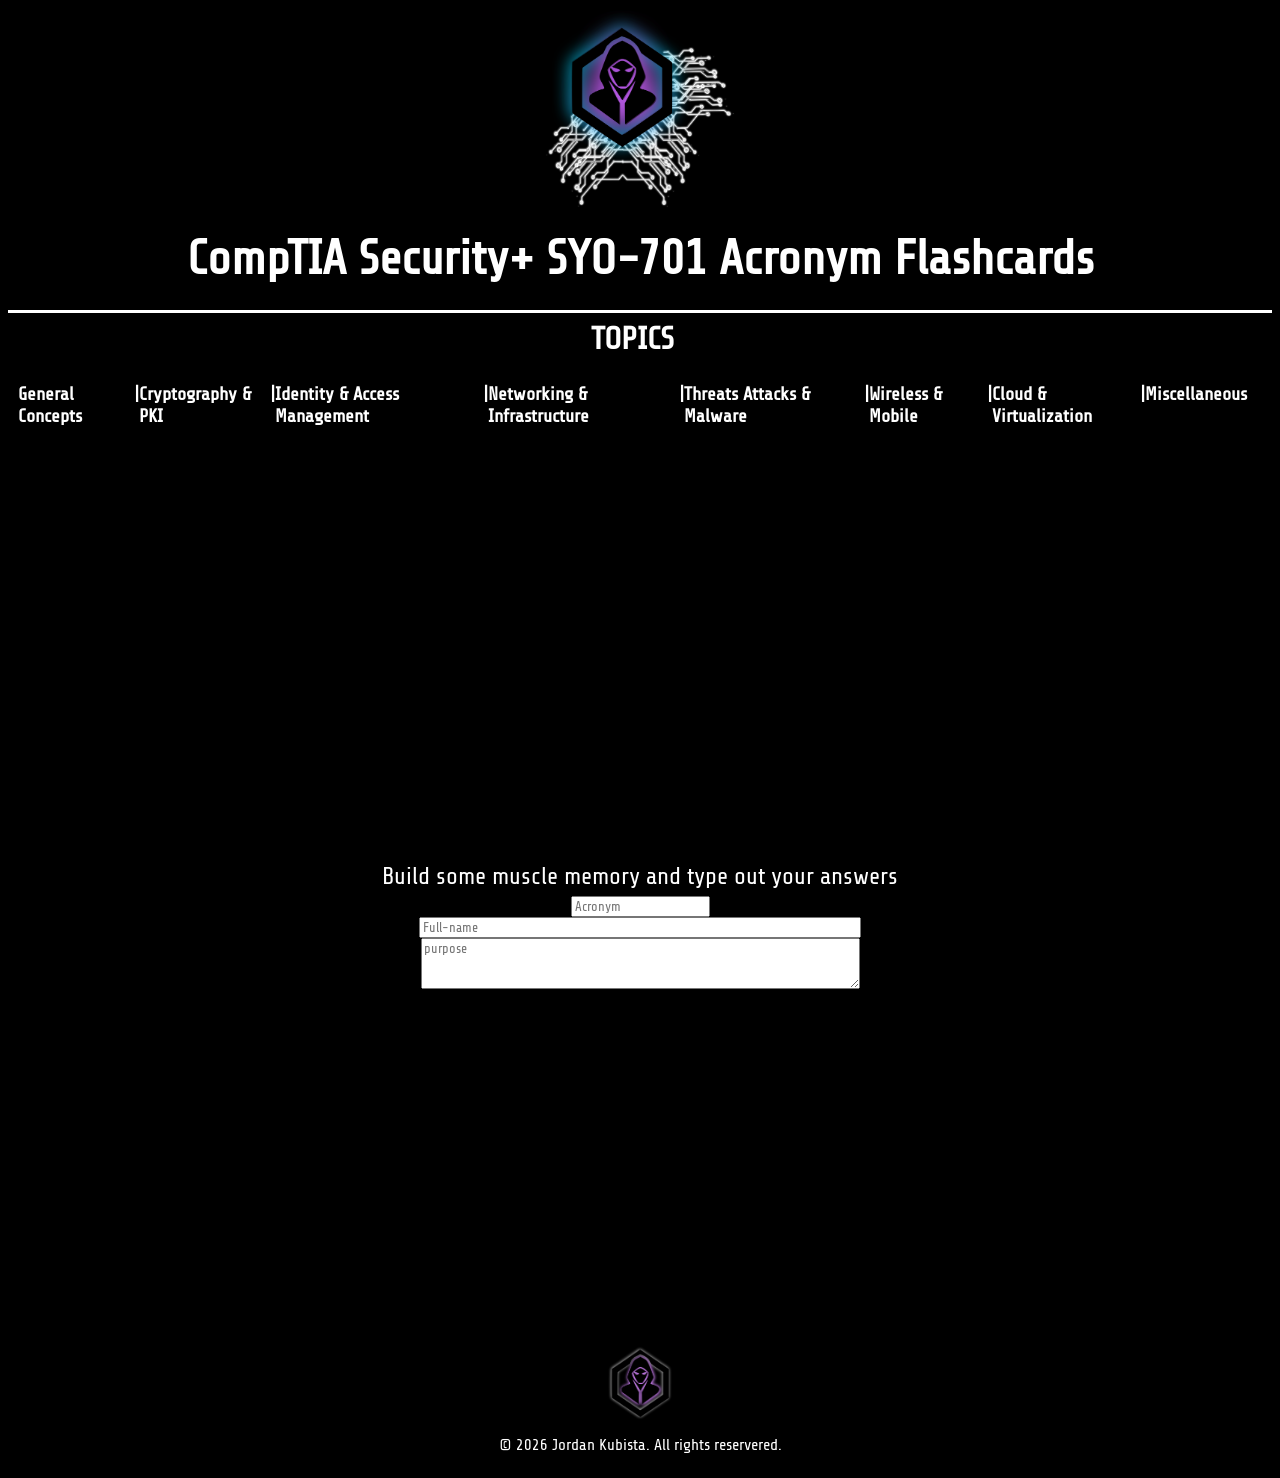
==== index.html @ a365896b "changed html to index.html for deployment" ====
<!DOCTYPE html>
<html lang="en">
<head>
    <meta charset="UTF-8">
    <meta name="viewport" content="width=device-width, initial-scale=1.0">
    <title>Cybersecurity Acryonyms</title>
    <link rel="stylesheet" href="sec_flshcrds.css">
</head>
<body>
    <div id="head">
        <img id="hLogo1" src="./hacker_logo.png" alt="a logo of a hacker in a hoodie inside an octagon with lines coming from the bottom and right side">
        <h1 id="title1">CompTIA Security+ SYO-701 Acronym Flashcards</h1>
    </div>
    <div id="mainContentHolder">
        <div id="sidebar">
            <h4 id="topicHead">TOPICS</h4>
            <div id="topicSelection">
                <h3 id="General Concepts" class="topic">General Concepts</h3>
                <h3 class="divider">|</h3>
                <h3 id="Cryptography & PKI" class="topic">Cryptography & PKI</h3>
                <h3 class="divider">|</h3>
                <h3 id="Identity & Access Management" class="topic">Identity & Access Management</h3>
                <h3 class="divider">|</h3>
                <h3 id="Networking & Infrastructure" class="topic">Networking & Infrastructure</h3>
                <h3 class="divider">|</h3>
                <h3 id="Threats Attacks & Malware" class="topic">Threats Attacks & Malware</h3>
                <h3 class="divider">|</h3>
                <h3 id="Wireless & Mobile" class="topic">Wireless & Mobile</h3>
                <h3 class="divider">|</h3>
                <h3 id="Cloud & Virtualization" class="topic">Cloud & Virtualization</h3>
                <h3 class="divider">|</h3>
                <h3 id="Miscellaneous" class="topic">Miscellaneous</h3>
            </div>
        </div>
        <div id="displayArea">
            <div id="selectedTopic"></div>
            <div id="flashCard"></div>
            <div id="options">
                    <h3 id="show">SHOW ANSWER</h3>
                    <h3 id="next">NEXT CARD</h3>
            </div>
            <label for="acronymAttempt" id="acronymAttemptLabel">Build some muscle memory and type out your answers</label>
            <input type='text' id="acronymAttempt" name="acronymAttempt" cols="100" placeholder="Acronym"></input>
            <label for="acronymAttemptFull" id="acronymAttemptFullLabel"></label>
            <input type='text' id="acronymAttemptFull" name="acronymAttemptFull" size="70" placeholder="Full-name"></input>
            <label for="purposeAttempt"></label>
            <textarea id="purposeAttempt" name="purposeAttempt" rows="3" cols="69" placeholder="purpose"></textarea> 
        </div>
    </div>
    <div id="footer">
         <img id="hLogo2" src="./hacker_logo2.png" alt="a logo of a hacker in a hoodie inside an octagon">
         <p id="copyright">&copy; 2026 Jordan Kubista. All rights reservered.</p>
    </div>
    <!-- Imports the the js script -->
    <script type='module' src="sec_flshcrds.js"></script>
</body>
</html>
---- sec_flshcrds.css ----
@import url('https://fonts.googleapis.com/css2?family=Share+Tech&display=swap');

body {
    background-color: black;

}

#hLogo1 {
    max-width: 15%;
    height: auto;
}

#mainContentHolder {
    background-color: black;
    display: flex;
    flex-direction: column;
    margin: 0;
    /* min-height: 100vh; */
}

#sidebar {
    padding-right: 25px;
    padding-left: 10px;
}

#displayArea {
    display: flex;
    flex-direction: column;
    align-items: center;
    min-height: 100vh;
    background-color: black;
}

#title1 {
    color: white;
    font-family: "Share Tech", sans-serif;
    font-size: 3em;
    margin: .5em 0 .5em 0;
    
}

#head {
    display: flex;
    flex-direction: column;
    align-items: center;
    border-bottom: 3px solid white;
    
}

#topicSelection {
    display: flex;
    flex-direction: row;
    justify-content: space-around;
}

.topic {
    color: white;
    font-family: "Share Tech", sans-serif;
    transition: box-shadow 0.3s ease;
}

#tTitle {
    color: black;
    font-family: "Share Tech", sans-serif;
    text-shadow: 
        0 0 10px #fff,
        0 0 20px rgb(187, 0, 255),
        0 0 40px rgb(0, 132, 255);
    margin: 10px 0 2px 0;

}

.divider {
    color: white;
    font-family: "Share Tech", sans-serif;
}

.topic:hover {
    cursor: pointer;
}

#flashCard {
    display: flex;
    flex-direction: column;
    justify-content: center;
    width: 55%;
    min-height: 35vh;
    background-color: rgb(0, 111, 170);
    visibility: hidden;
    margin-top: .5em;

    box-shadow: 
        0 0 10px #fff,
        0 0 20px rgb(187, 0, 255),
        0 0 40px rgb(0, 132, 255);
}

#options {
    display: flex;
    flex-direction: row;
    justify-content: space-between;
    font-family: "Share Tech", sans-serif;
    font-size: 1.5rem;
    color: white;
    margin: 0 1em 0 1em;
    width: 55%;
    visibility: hidden;
}

#next:hover {
    cursor: pointer;
}

#show:hover {
    cursor: pointer;
}

.acronyms {
    font-family: "Share Tech", sans-serif;
    font-size: 4.5rem;
    text-align: center;
    margin: .5rem .5rem .5rem .5rem;
}

.answer{
    font-family: "Share Tech", sans-serif;
    font-size: 2.5rem;
    text-align: center;
    margin: .5rem 0 .5rem 0;
}

.purpose {
    font-family: "Share Tech", sans-serif;
    font-size: 1.5rem;
    text-align: center;
    margin: .5rem 0 .5rem 0;

}

#topicHead {
    font-family: "Share Tech", sans-serif;
    font-size: 2rem;
    text-align: center;
    margin: .25em 0 .25em 0;
    color: white;
}

#acronymAttemptLabel {
    font-family: "Share Tech", sans-serif;
    font-size: 1.5rem;
    text-align: center;
    margin: .25em 0 .25em 0;
    color: white;
}

#acronymAttempt {
    font-family: "Share Tech", sans-serif;
}

#acronymAttemptFull {
    font-family: "Share Tech", sans-serif;
}

#purposeAttempt {
    font-family: "Share Tech", sans-serif;
}

#footer {
    display: flex;
    flex-direction: column;
    align-items: center;
}

#hLogo2 {
    max-width: 5%;
    height: auto;
}

#copyright {
    font-family: "Share Tech", sans-serif;
    color: white;
}
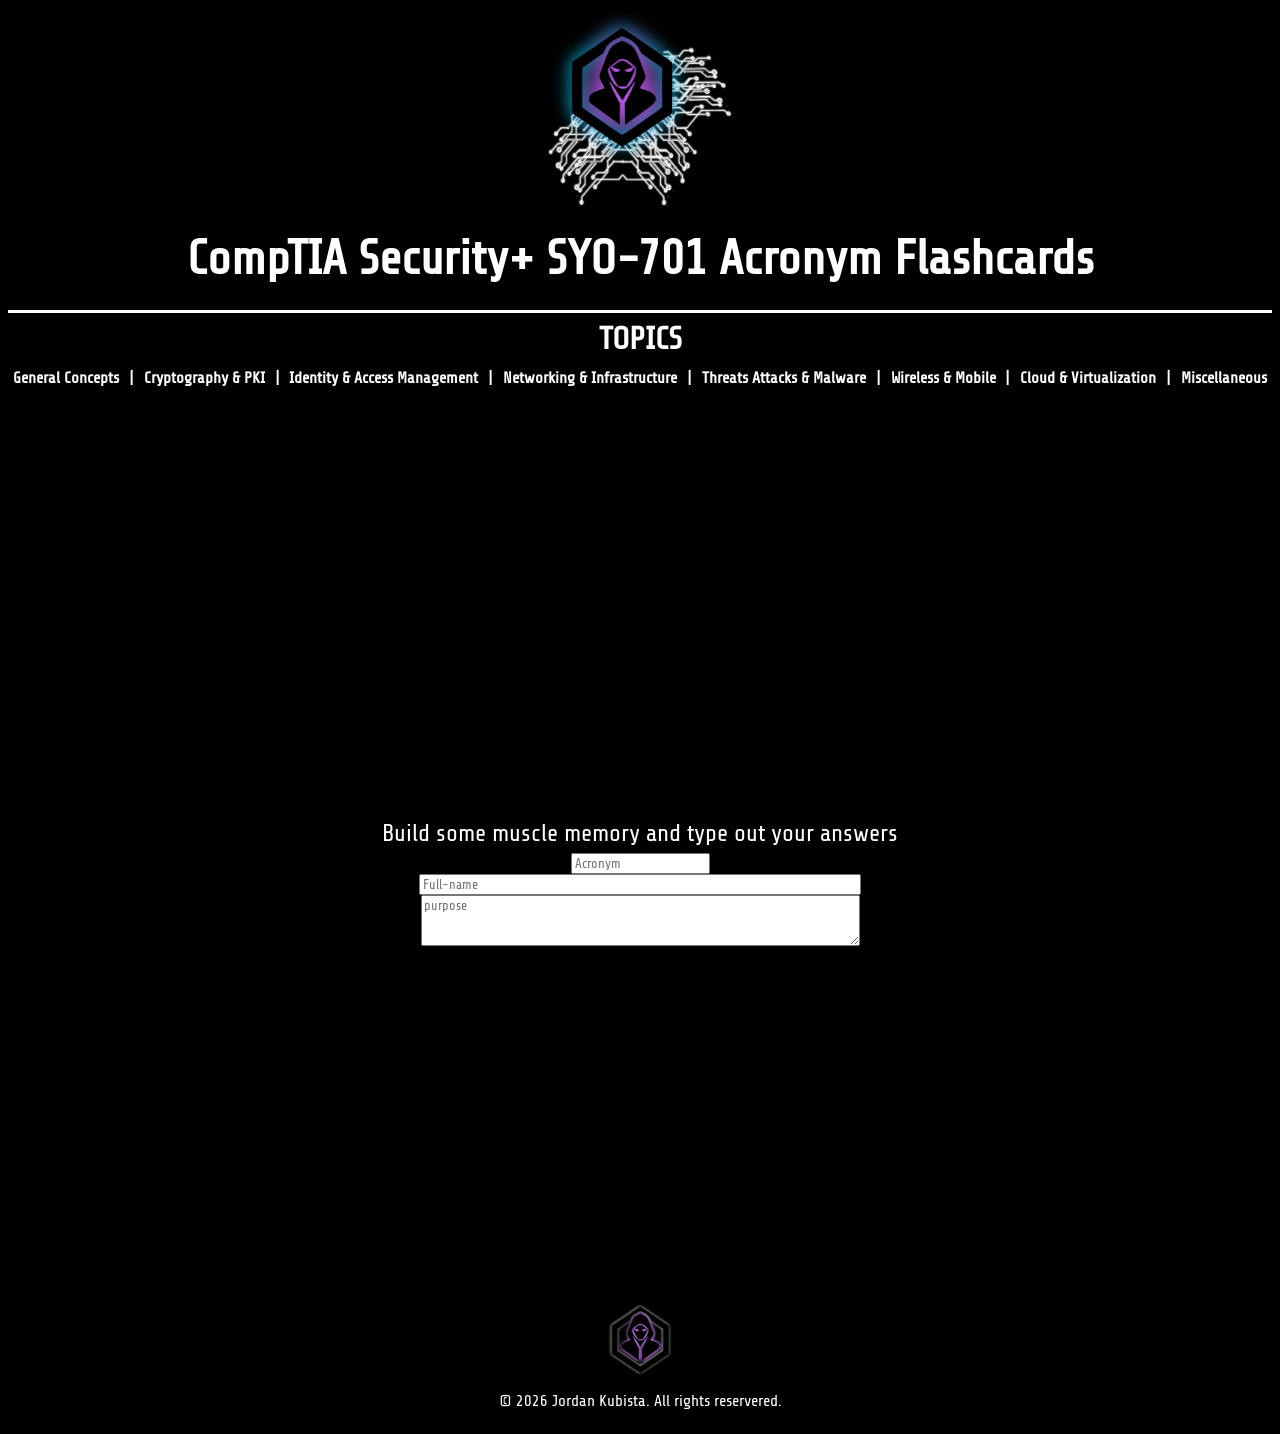
==== commit e9284d75: "added icon to browser tab" ====
--- a/index.html
+++ b/index.html
@@ -5,6 +5,7 @@
     <meta name="viewport" content="width=device-width, initial-scale=1.0">
     <title>Cybersecurity Acryonyms</title>
     <link rel="stylesheet" href="sec_flshcrds.css">
+    <link rel="icon" type="image/x-icon" href="./hacker_logo_icon.png">
 </head>
 <body>
     <div id="head">
--- a/sec_flshcrds.css
+++ b/sec_flshcrds.css
@@ -18,11 +18,6 @@
     /* min-height: 100vh; */
 }
 
-#sidebar {
-    padding-right: 25px;
-    padding-left: 10px;
-}
-
 #displayArea {
     display: flex;
     flex-direction: column;
@@ -36,7 +31,6 @@
     font-family: "Share Tech", sans-serif;
     font-size: 3em;
     margin: .5em 0 .5em 0;
-    
 }
 
 #head {
@@ -56,7 +50,8 @@
 .topic {
     color: white;
     font-family: "Share Tech", sans-serif;
-    transition: box-shadow 0.3s ease;
+    margin-top: .25em;
+    font-size: 1em;
 }
 
 #tTitle {
@@ -73,6 +68,8 @@
 .divider {
     color: white;
     font-family: "Share Tech", sans-serif;
+    margin-top: .25em;
+    font-size: 1em;
 }
 
 .topic:hover {
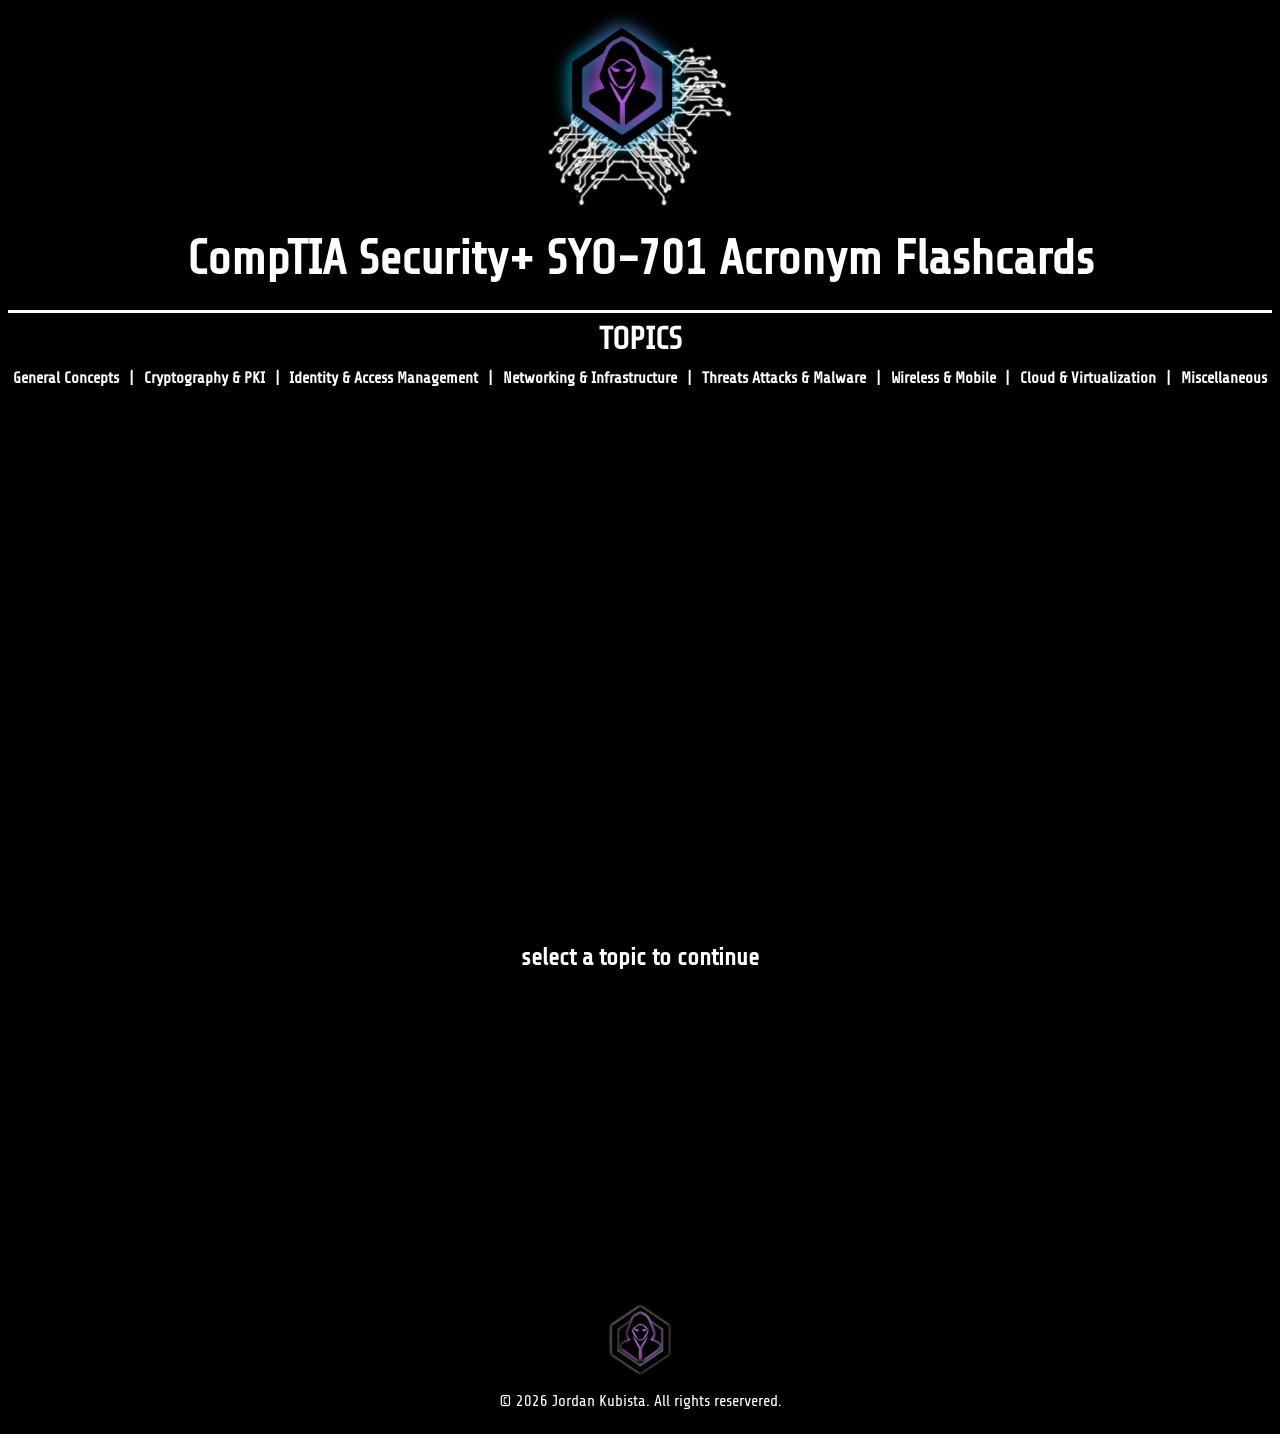
==== commit 82183356: "fixed how the for loop ends when acronyms are completed for the selected topic" ====
--- a/index.html
+++ b/index.html
@@ -5,11 +5,11 @@
     <meta name="viewport" content="width=device-width, initial-scale=1.0">
     <title>Cybersecurity Acryonyms</title>
     <link rel="stylesheet" href="sec_flshcrds.css">
-    <link rel="icon" type="image/x-icon" href="./hacker_logo_icon.png">
+    <link rel="icon" type="image/x-icon" href="./images/hacker_logo_icon.png">
 </head>
 <body>
     <div id="head">
-        <img id="hLogo1" src="./hacker_logo.png" alt="a logo of a hacker in a hoodie inside an octagon with lines coming from the bottom and right side">
+        <img id="hLogo1" src="./images/hacker_logo.png" alt="a logo of a hacker in a hoodie inside an octagon with lines coming from the bottom and right side">
         <h1 id="title1">CompTIA Security+ SYO-701 Acronym Flashcards</h1>
     </div>
     <div id="mainContentHolder">
@@ -37,8 +37,9 @@
             <div id="selectedTopic"></div>
             <div id="flashCard"></div>
             <div id="options">
-                    <h3 id="show">SHOW ANSWER</h3>
-                    <h3 id="next">NEXT CARD</h3>
+                    <h2 id="show">show answer</h2>
+                    <h2 id="current"></h2>
+                    <h2 id="next">next card</h2>
             </div>
             <label for="acronymAttempt" id="acronymAttemptLabel">Build some muscle memory and type out your answers</label>
             <input type='text' id="acronymAttempt" name="acronymAttempt" cols="100" placeholder="Acronym"></input>
@@ -46,10 +47,13 @@
             <input type='text' id="acronymAttemptFull" name="acronymAttemptFull" size="70" placeholder="Full-name"></input>
             <label for="purposeAttempt"></label>
             <textarea id="purposeAttempt" name="purposeAttempt" rows="3" cols="69" placeholder="purpose"></textarea> 
+            <div id="selectTopic">
+                <h2 id='selectTopicText'>select a topic to continue</h2>
+            </div>
         </div>
     </div>
     <div id="footer">
-         <img id="hLogo2" src="./hacker_logo2.png" alt="a logo of a hacker in a hoodie inside an octagon">
+         <img id="hLogo2" src="./images/hacker_logo2.png" alt="a logo of a hacker in a hoodie inside an octagon">
          <p id="copyright">&copy; 2026 Jordan Kubista. All rights reservered.</p>
     </div>
     <!-- Imports the the js script -->
--- a/sec_flshcrds.css
+++ b/sec_flshcrds.css
@@ -2,7 +2,6 @@
 
 body {
     background-color: black;
-
 }
 
 #hLogo1 {
@@ -24,6 +23,7 @@
     align-items: center;
     min-height: 100vh;
     background-color: black;
+    visibility: hidden;
 }
 
 #title1 {
@@ -83,9 +83,8 @@
     width: 55%;
     min-height: 35vh;
     background-color: rgb(0, 111, 170);
-    visibility: hidden;
+    /* visibility: hidden; */
     margin-top: .5em;
-
     box-shadow: 
         0 0 10px #fff,
         0 0 20px rgb(187, 0, 255),
@@ -97,11 +96,11 @@
     flex-direction: row;
     justify-content: space-between;
     font-family: "Share Tech", sans-serif;
-    font-size: 1.5rem;
+    font-size: 1rem;
     color: white;
     margin: 0 1em 0 1em;
     width: 55%;
-    visibility: hidden;
+    /* visibility: hidden; */
 }
 
 #next:hover {
@@ -130,7 +129,7 @@
     font-family: "Share Tech", sans-serif;
     font-size: 1.5rem;
     text-align: center;
-    margin: .5rem 0 .5rem 0;
+    margin: .5rem .5rem .5rem .5rem;
 
 }
 
@@ -176,4 +175,15 @@
 #copyright {
     font-family: "Share Tech", sans-serif;
     color: white;
+}
+
+#selectTopic {
+    display: flex;
+    flex-direction: row;
+    visibility: visible;
+}
+
+#selectTopicText {
+    font-family: "Share Tech", sans-serif;
+    color: white;
 }
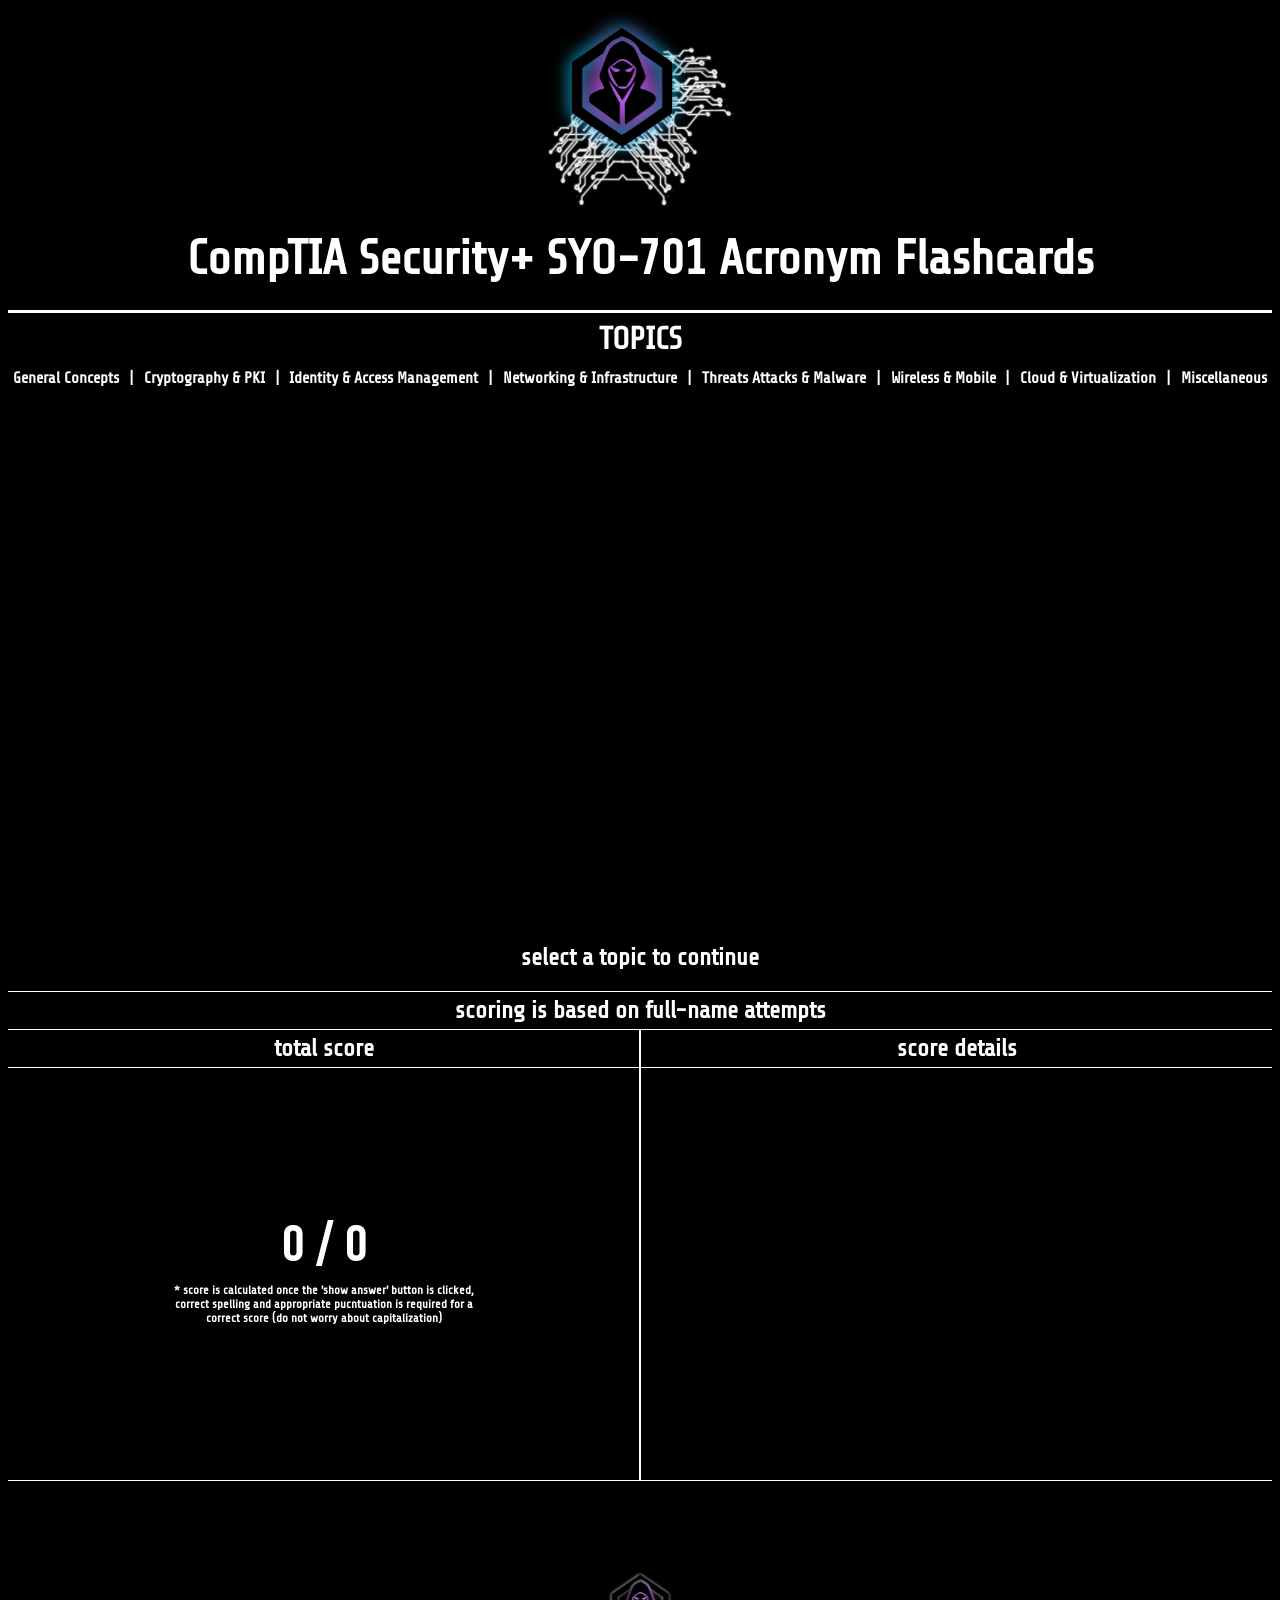
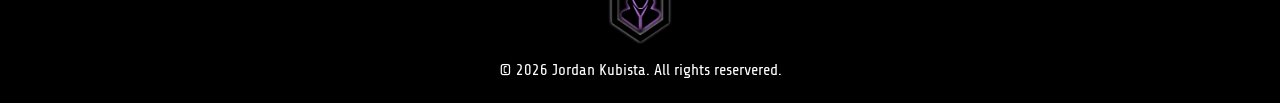
==== commit c383ec7a: "added scoring and answer tracking" ====
--- a/index.html
+++ b/index.html
@@ -6,6 +6,10 @@
     <title>Cybersecurity Acryonyms</title>
     <link rel="stylesheet" href="sec_flshcrds.css">
     <link rel="icon" type="image/x-icon" href="./images/hacker_logo_icon.png">
+    <!-- <script>
+      window.va = window.va || function () { (window.vaq = window.vaq || []).push(arguments); };
+    </script>
+    <script defer src="/_vercel/insights/script.js"></script> -->
 </head>
 <body>
     <div id="head">
@@ -34,21 +38,51 @@
             </div>
         </div>
         <div id="displayArea">
-            <div id="selectedTopic"></div>
-            <div id="flashCard"></div>
-            <div id="options">
-                    <h2 id="show">show answer</h2>
-                    <h2 id="current"></h2>
-                    <h2 id="next">next card</h2>
+            <div id="flashCardGameContainer">
+                <div id="selectedTopic"></div>
+                <div id="flashCard"></div>
+                <div id="options">
+                        <h2 id="show">show answer</h2>
+                        <h2 id="current"></h2>
+                        <h2 id="next">next card</h2>
+                </div>
+                <label for="acronymAttempt" id="acronymAttemptLabel">Build some muscle memory and type out your answers</label>
+                <input type='text' id="acronymAttempt" name="acronymAttempt" cols="100" placeholder="Acronym"></input>
+                <label for="acronymAttemptFull" id="acronymAttemptFullLabel"></label>
+                <input type='text' id="acronymAttemptFull" name="acronymAttemptFull" size="70" placeholder="Full-name"></input>
+                <label for="purposeAttempt"></label>
+                <textarea id="purposeAttempt" name="purposeAttempt" rows="3" cols="69" placeholder="purpose"></textarea> 
+                <div id="selectTopic">
+                    <h2 id='selectTopicText'>select a topic to continue</h2>
+                </div>
             </div>
-            <label for="acronymAttempt" id="acronymAttemptLabel">Build some muscle memory and type out your answers</label>
-            <input type='text' id="acronymAttempt" name="acronymAttempt" cols="100" placeholder="Acronym"></input>
-            <label for="acronymAttemptFull" id="acronymAttemptFullLabel"></label>
-            <input type='text' id="acronymAttemptFull" name="acronymAttemptFull" size="70" placeholder="Full-name"></input>
-            <label for="purposeAttempt"></label>
-            <textarea id="purposeAttempt" name="purposeAttempt" rows="3" cols="69" placeholder="purpose"></textarea> 
-            <div id="selectTopic">
-                <h2 id='selectTopicText'>select a topic to continue</h2>
+            <div id="scoringContainer">
+                <div id="explanationContainer">
+                    <h2 id="explanation">scoring is based on full-name attempts</h2>
+                </div>
+                <div id="scoreDetailsContainer">
+                    <div id="totalScore">
+                        <div id="ttlScoreHeader">
+                            <h2 id="ttlScoreTitle">total score</h2>
+                        </div>
+                        <div id="scoreContainer">
+                            <div id="scoreHolder">
+                                <h2 id="score"> 0 / 0</h2>
+                                <h2 id="rule">* score is calculated once the 'show answer' button is clicked, correct spelling and appropriate pucntuation is required for a correct score (do not worry about capitalization)</h2>    
+                            </div>
+                        </div>
+                    </div>
+                    <div id="scoreDetails">
+                        <div id="scoreDetailsHeader">
+                            <h2 id="scrDetailsTitle">score details</h2>
+                        </div>
+                        <div id="detailsHolder">
+                            <div id="detailsContainerHolder">
+                                <div id="detailsContainer"></div>
+                            </div>
+                        </div>
+                    </div>
+                </div>
             </div>
         </div>
     </div>
--- a/sec_flshcrds.css
+++ b/sec_flshcrds.css
@@ -23,7 +23,15 @@
     align-items: center;
     min-height: 100vh;
     background-color: black;
+    /* visibility: hidden; */
+}
+
+#flashCardGameContainer {
+    display: flex;
+    flex-direction: column;
+    align-items: center;
     visibility: hidden;
+    width: 100%;
 }
 
 #title1 {
@@ -186,4 +194,156 @@
 #selectTopicText {
     font-family: "Share Tech", sans-serif;
     color: white;
-}+}
+
+
+/* styling for the scoring container */
+#scoringContainer {
+    width: 100%;
+}
+
+#explanationContainer {
+    display: flex;
+    flex-direction: row;
+    justify-content: center;
+    border-bottom: 1px solid white;
+    border-top: 1px solid white;
+}
+
+#explanation {
+    font-family: "Share Tech", sans-serif;
+    color: white;
+    margin-bottom: 5px;
+    margin-top: 5px;
+}
+
+#scoreDetailsContainer {
+    width: 100%;
+    display: flex;
+    flex-direction: row;
+}
+
+#totalScore {
+    width: 50%;
+    height: 50vh;
+    display: flex;
+    flex-direction: column;
+    align-items: center;
+    border-right: 1px solid white;
+    border-bottom: 1px solid white;
+    margin-bottom: 10vh;    
+}
+
+#scoreDetails {
+    display: flex;
+    flex-direction: column;
+    width: 50%;
+    height: 50vh;
+    border-left: 1px solid white;
+    border-bottom: 1px solid white;
+    margin-bottom: 10vh;
+    
+}
+
+#scoreDetailsHeader {
+    display: flex;
+    flex-direction: row;
+    justify-content: center;
+    border-bottom: 1px solid white;
+}
+
+#ttlScoreHeader {
+    display: flex;
+    flex-direction: row;
+    justify-content: center;
+    border-bottom: 1px solid white;
+    width: 100%;
+}
+
+#scrDetailsTitle {
+    font-family: "Share Tech", sans-serif;
+    color: white;
+    margin: 5px 0 5px 0;
+}
+
+#ttlScoreTitle {
+    font-family: "Share Tech", sans-serif;
+    color: white;
+    margin: 5px 0 5px 0;
+}
+
+#score {
+    font-family: "Share Tech", sans-serif;
+    color: white;
+    font-size: 3em;
+    margin-bottom: 5px;
+    margin-top: 5px;
+}
+
+#rule {
+    font-family: "Share Tech", sans-serif;
+    color: white;
+    font-size: .75em;
+    text-align: center;
+}
+
+#scoreContainer {
+    width: 100%;
+    height: 100%;
+    display: flex;
+    flex-direction: column;
+    align-items: center;
+    justify-content: center;
+}
+
+#scoreHolder {
+    width: 50%;
+    text-align: center;
+}
+
+.scoreOutcomeC {
+    font-family: "Share Tech", sans-serif;
+    color: rgb(38, 248, 0);
+    font-size: 1em;
+}
+
+.scoreOutcomeW {
+    font-family: "Share Tech", sans-serif;
+    color: rgb(252, 206, 0);
+    font: 1em;
+}
+
+#detailsHolder {
+    width: 100%;
+    height: 100%;
+}
+
+#detailsContainerHolder {
+    display: flex;
+    flex-direction: column;
+    align-items: center;
+    justify-content: center;
+    width: 100%;
+    height: 100%;
+}
+
+.custom-scrollbar {
+    --scrollbar-track-color: black;
+}
+
+#detailsContainer {
+    width: 50%;
+    height: 75%;
+    overflow-y: scroll;
+    &::-webkit-scrollbar {
+        width: 5px;
+        height: 5px;
+    }
+    &::-webkit-scrollbar-track {
+        background-color: var(--scrollbar-track-color);
+    }
+    white-space: pre-line;
+}
+
+
+
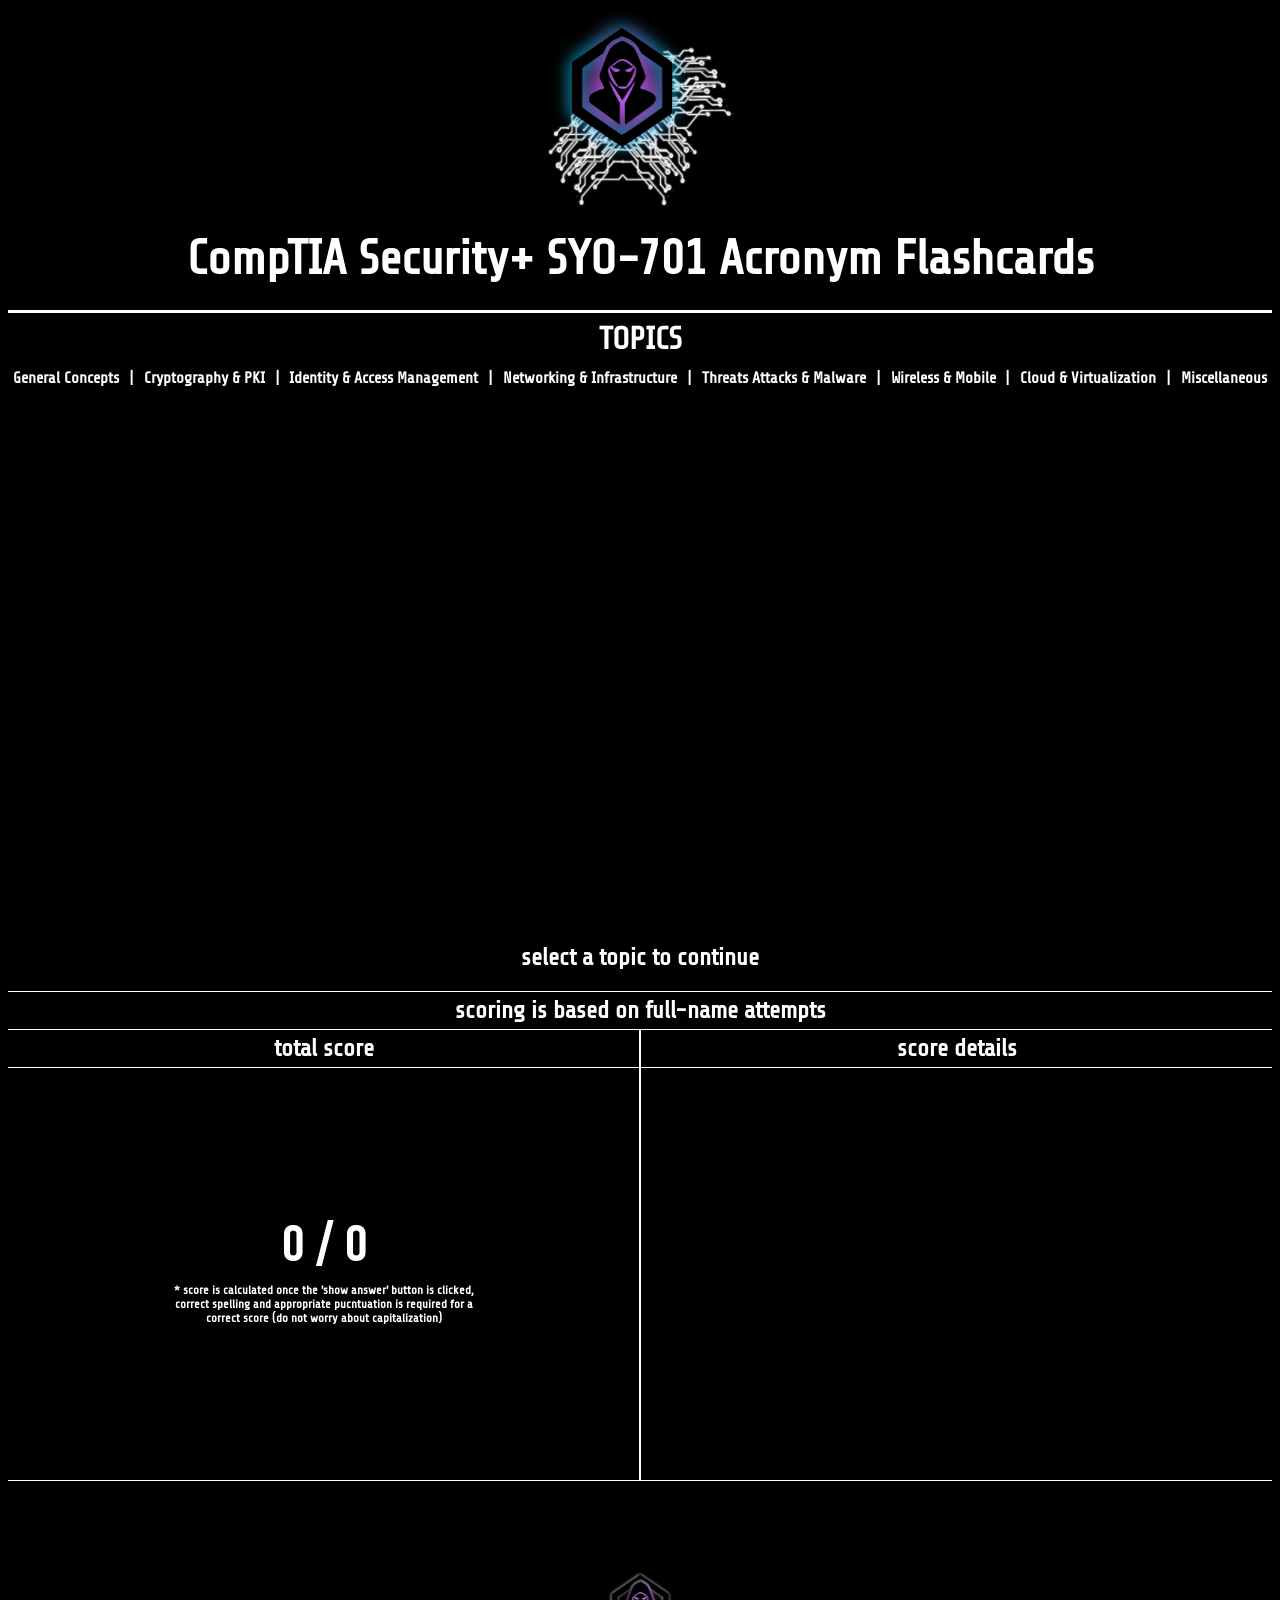
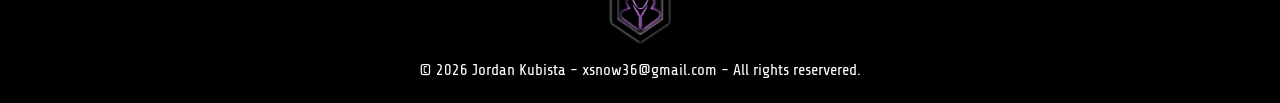
==== commit e9e09e1b: "edited copyright" ====
--- a/index.html
+++ b/index.html
@@ -88,7 +88,7 @@
     </div>
     <div id="footer">
          <img id="hLogo2" src="./images/hacker_logo2.png" alt="a logo of a hacker in a hoodie inside an octagon">
-         <p id="copyright">&copy; 2026 Jordan Kubista. All rights reservered.</p>
+         <p id="copyright">&copy; 2026 Jordan Kubista - xsnow36@gmail.com - All rights reservered.</p>
     </div>
     <!-- Imports the the js script -->
     <script type='module' src="sec_flshcrds.js"></script>
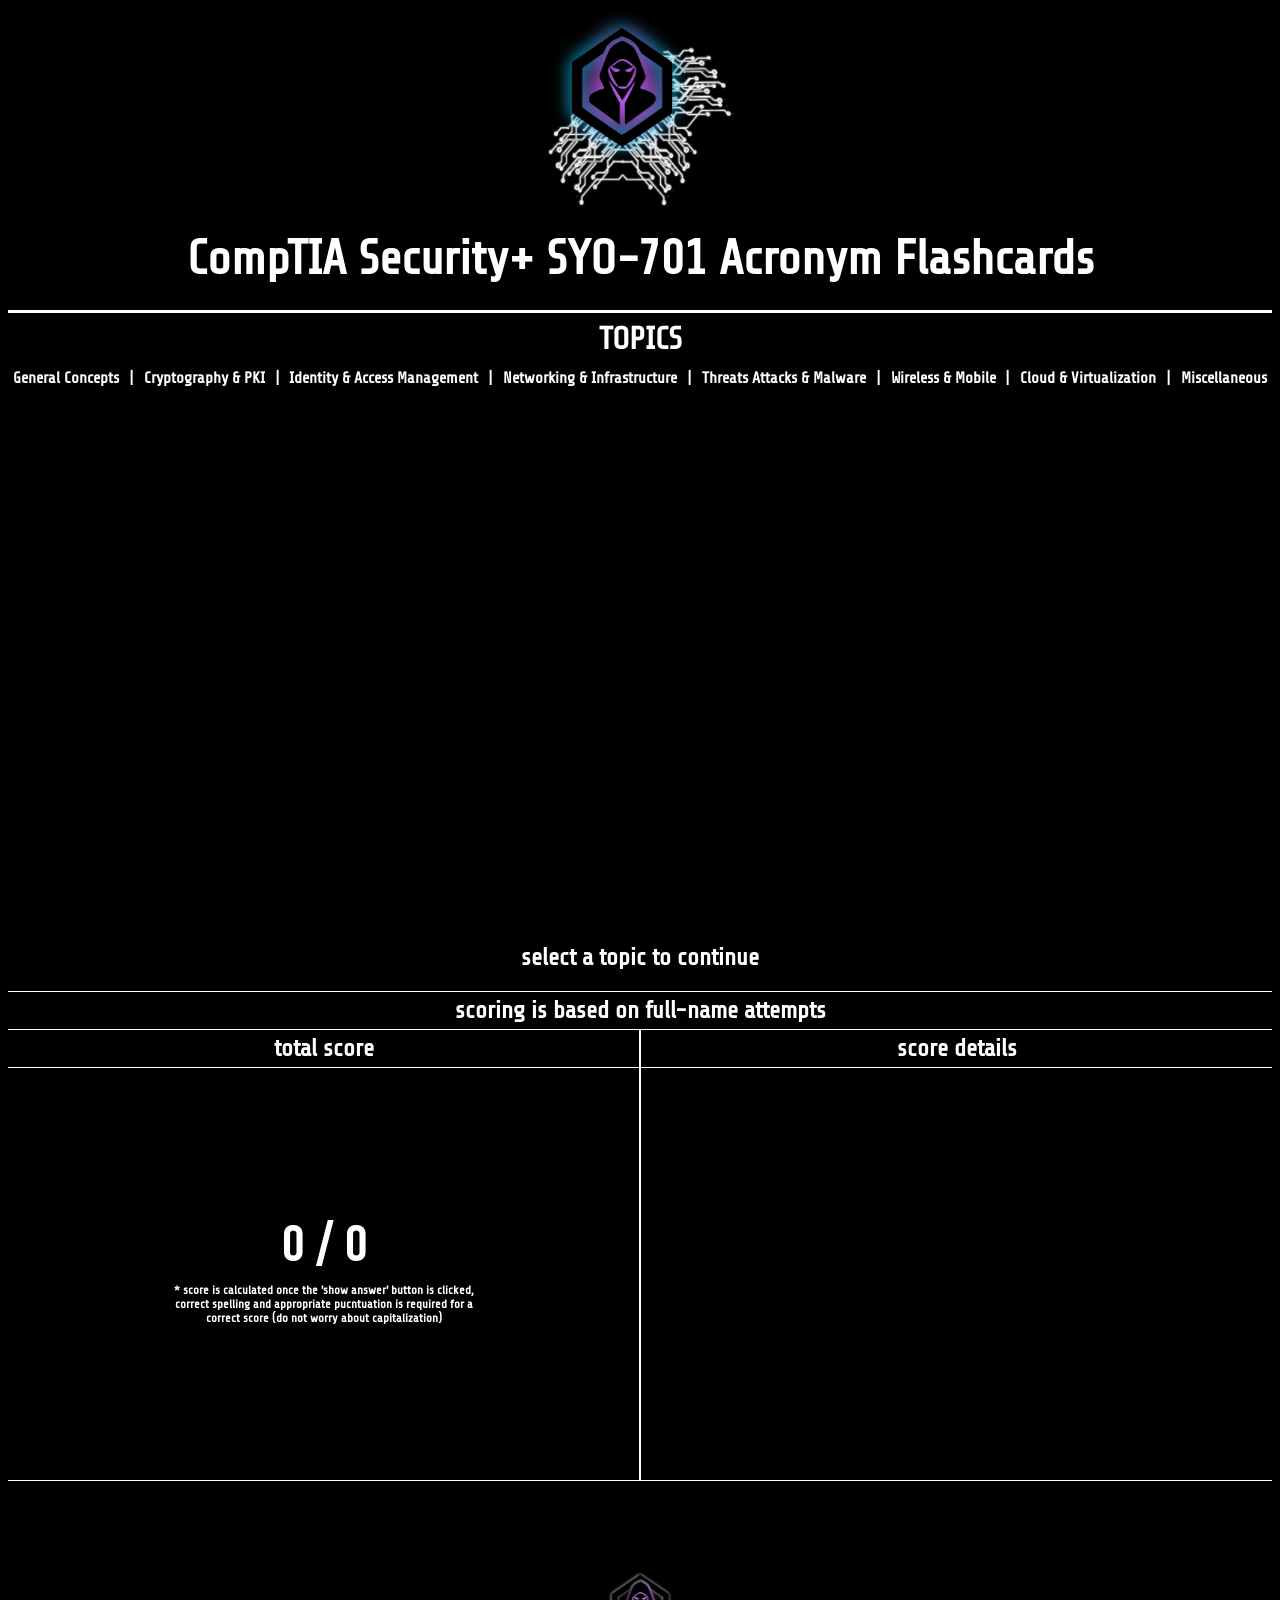
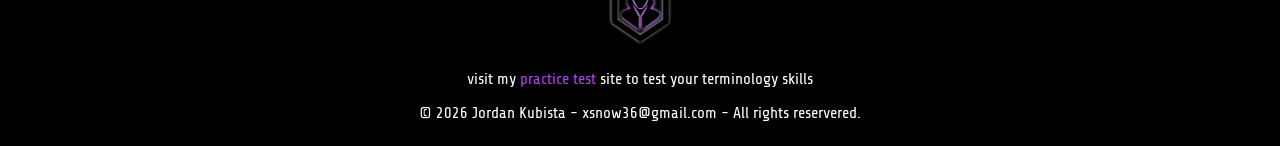
==== commit a8633877: "added link to practice test site" ====
--- a/index.html
+++ b/index.html
@@ -6,10 +6,10 @@
     <title>Cybersecurity Acryonyms</title>
     <link rel="stylesheet" href="sec_flshcrds.css">
     <link rel="icon" type="image/x-icon" href="./images/hacker_logo_icon.png">
-    <!-- <script>
+    <script>
       window.va = window.va || function () { (window.vaq = window.vaq || []).push(arguments); };
     </script>
-    <script defer src="/_vercel/insights/script.js"></script> -->
+    <script defer src="/_vercel/insights/script.js"></script>
 </head>
 <body>
     <div id="head">
@@ -88,6 +88,9 @@
     </div>
     <div id="footer">
          <img id="hLogo2" src="./images/hacker_logo2.png" alt="a logo of a hacker in a hoodie inside an octagon">
+         <p id="pracTestLink">visit my 
+            <a href="https://security-plus-practice-tests.vercel.app/" target="'_blank" rel="noopener noreferrer">practice test</a>
+            site to test your terminology skills</p>
          <p id="copyright">&copy; 2026 Jordan Kubista - xsnow36@gmail.com - All rights reservered.</p>
     </div>
     <!-- Imports the the js script -->
--- a/sec_flshcrds.css
+++ b/sec_flshcrds.css
@@ -345,5 +345,14 @@
     white-space: pre-line;
 }
 
-
-
+#pracTestLink {
+    font-family: "Share Tech", sans-serif;
+    color: white;
+    margin-bottom: 0;
+    margin-top: 25px;
+}
+
+a:link {
+    color: rgb(178, 63, 236);
+    text-decoration: none;
+}
